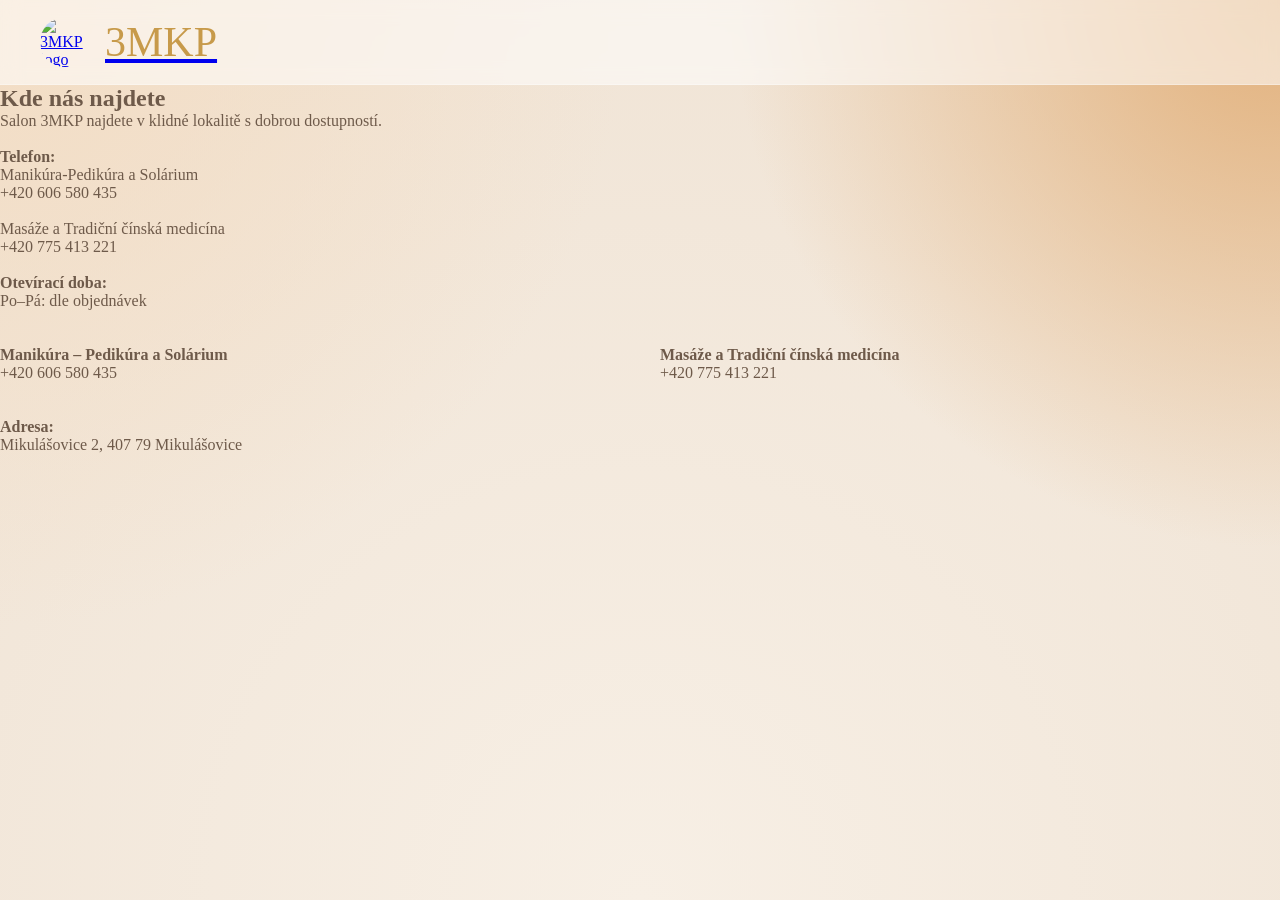
==== kde-nas-najdete.html @ 093924d7 "Update kde-nas-najdete.html" ====
<!DOCTYPE html>
<html lang="cs">

<head>
<meta charset="UTF-8">
<meta name="viewport" content="width=device-width, initial-scale=1.0">

<title>Kde nás najdete | Salon 3MKP</title>

<link rel="stylesheet" href="style.css">

<style>
/* jednoduché rozložení pro vedle sebe */
.services {
    display: flex;
    gap: 40px;
    flex-wrap: wrap;
}

.service-box {
    flex: 1;
    min-width: 250px;
}
</style>

</head>

<body>

<!-- TOP -->
<div class="topbar">
    <a href="index.html" class="logo">
        <img src="https://cdn-icons-png.flaticon.com/512/483/483361.png" alt="3MKP logo">
        <h1>3MKP</h1>
    </a>
</div>

<!-- OBSAH -->
<div class="info-section">

    <h2>Kde nás najdete</h2>

    <p>
        Salon 3MKP najdete v klidné lokalitě s dobrou dostupností.
    </p>

    <br>

    <!-- TELEFONY + OTEVÍRACÍ DOBA NAHOŘE -->
    <p>
        <strong>Telefon:</strong><br>
        Manikúra-Pedikúra a Solárium<br>    
        +420 606 580 435<br>  
        <br>
        Masáže a Tradiční čínská medicína<br>
        +420 775 413 221
    </p>

    <br>

    <p>
        <strong>Otevírací doba:</strong><br>
        Po–Pá: dle objednávek
    </p>

    <br><br>

    <!-- SLUŽBY VEDLE SEBE -->
    <div class="services">

        <div class="service-box">
            <strong>Manikúra – Pedikúra a Solárium</strong><br>
            +420 606 580 435
        </div>

        <div class="service-box">
            <strong>Masáže a Tradiční čínská medicína</strong><br>
            +420 775 413 221
        </div>

    </div>

    <br><br>

    <!-- ADRESA -->
    <p>
        <strong>Adresa:</strong><br>
        Mikulášovice 2, 407 79 Mikulášovice
    </p>

    <br>

    <!-- MAPA (EMBED GOOGLE MAPS) -->
    <iframe
        src="https://www.google.com/maps?q=Mikulášovice%202,%20407%2079%20Mikulášovice&output=embed"
        width="100%"
        height="350"
        style="border:0; border-radius:10px;"
        allowfullscreen=""
        loading="lazy">
    </iframe>

</div>

</body>
</html>
---- style.css ----
*{
    margin:0;
    padding:0;
    box-sizing:border-box;
}

body{
    font-family:Georgia, serif;
    background:
    radial-gradient(circle at top left, #f3ddc4, transparent 40%),
    radial-gradient(circle at top right, #e2b07a, transparent 35%),
    radial-gradient(circle at bottom, #f7efe5, #efe2d3);

    min-height:100vh;
    color:#6e5a4a;
    overflow-x:hidden;
}

/* TOP BAR */

.topbar{
    height:85px;
    display:flex;
    align-items:center;
    justify-content:space-between;
    padding:0 40px;
    background:rgba(255,255,255,0.55);
    backdrop-filter:blur(10px);
    border-bottom:1px solid rgba(255,255,255,0.3);
}

.logo{
    display:flex;
    align-items:center;
    gap:15px;
}

.logo img{
    width:50px;
    height:50px;
    border-radius:50%;
}

.logo h1{
    font-size:42px;
    font-weight:300;
    color:#c79a4a;
}

/* TOP LINKS */

.top-links{
    display:flex;
    gap:12px;
}

.top-links a{
    text-decoration:none;
    color:#6e5a4a;
    font-size:15px;
    padding:8px 14px;
    border-radius:20px;
    background:rgba(255,255,255,0.5);
    transition:0.3s ease;
}

.top-links a:hover{
    background:rgba(255,255,255,0.8);
}

/* HERO */

.hero{
    text-align:center;
    padding:50px 20px 30px;
}

.hero h2{
    font-size:70px;
    font-weight:300;
    color:#b8873a;
    margin-bottom:20px;
}

.hero p{
    font-size:20px;
    max-width:850px;
    margin:10px auto;
    line-height:1.8;
}

/* GRID */

.grid{
    max-width:1200px;
    margin:40px auto;
    display:grid;
    grid-template-columns:repeat(2, 1fr);
    gap:35px;
    padding:0 20px;
}

/* CARD */

.card{
    height:320px;
    border-radius:40px;
    overflow:hidden;
    position:relative;
    text-decoration:none;
    box-shadow:0 20px 40px rgba(0,0,0,0.08);
    transition:0.35s ease;
}

.card:hover{
    transform:translateY(-8px);
    box-shadow:0 28px 50px rgba(0,0,0,0.12);
}

.card img{
    width:100%;
    height:100%;
    object-fit:cover;
}

.overlay{
    position:absolute;
    bottom:0;
    left:0;
    right:0;
    padding:25px;
    background:linear-gradient(
        to top,
        rgba(0,0,0,0.55),
        rgba(0,0,0,0.1),
        transparent
    );
    color:white;
}

.overlay h3{
    font-size:42px;
    font-weight:300;
}

/* BARVY */

.massage h3{
    color:#d89a52;
}

.mani h3{
    color:#6fd0cf;
}

.solarium h3{
    color:#6fd0cf;
}

.tcm h3{
    color:#c58b4d;
}

/* FOOTER */

.footer{
    text-align:center;
    padding:35px 20px;
    background:rgba(255,255,255,0.45);
    backdrop-filter:blur(10px);
    border-top:1px solid rgba(255,255,255,0.3);
}

.footer p{
    font-size:16px;
}

/* MOBIL */

@media(max-width:900px){

    .topbar{
        flex-direction:column;
        height:auto;
        gap:10px;
        padding:15px;
    }

    .grid{
        grid-template-columns:1fr;
    }

    .hero h2{
        font-size:50px;
    }
}
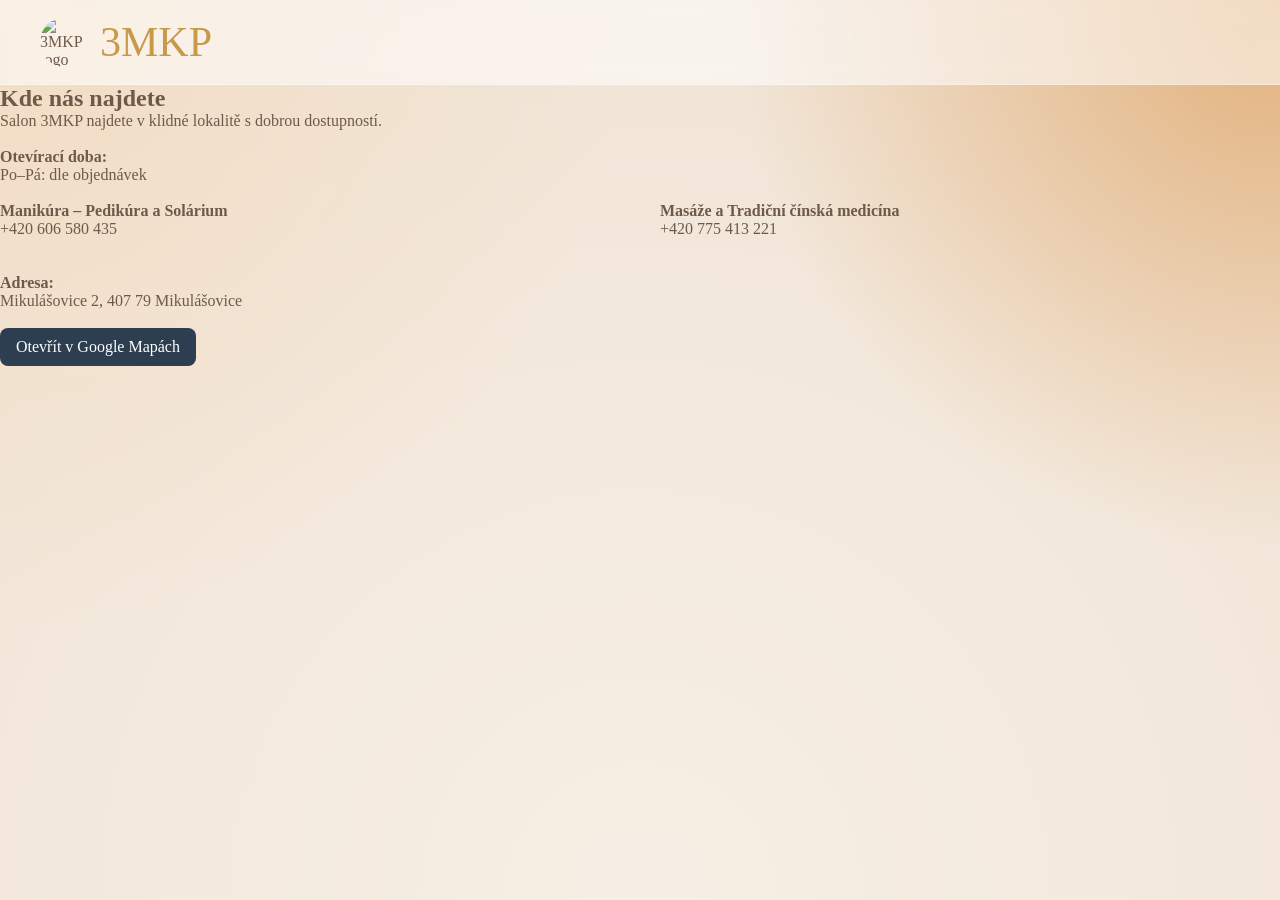
==== commit c6059c76: "Update kde-nas-najdete.html" ====
--- a/kde-nas-najdete.html
+++ b/kde-nas-najdete.html
@@ -10,7 +10,16 @@
 <link rel="stylesheet" href="style.css">
 
 <style>
-/* jednoduché rozložení pro vedle sebe */
+/* TOP LOGO */
+.logo {
+    display: flex;
+    align-items: center;
+    gap: 10px;
+    text-decoration: none;
+    color: inherit;
+}
+
+/* TELEFONY VEDLE SEBE */
 .services {
     display: flex;
     gap: 40px;
@@ -20,6 +29,21 @@
 .service-box {
     flex: 1;
     min-width: 250px;
+}
+
+/* MAPA TLAČÍTKO */
+.map-button {
+    display: inline-block;
+    padding: 10px 16px;
+    background: #2c3e50;
+    color: white;
+    text-decoration: none;
+    border-radius: 8px;
+    font-weight: 500;
+}
+
+.map-button:hover {
+    opacity: 0.9;
 }
 </style>
 
@@ -46,26 +70,15 @@
 
     <br>
 
-    <!-- TELEFONY + OTEVÍRACÍ DOBA NAHOŘE -->
-    <p>
-        <strong>Telefon:</strong><br>
-        Manikúra-Pedikúra a Solárium<br>    
-        +420 606 580 435<br>  
-        <br>
-        Masáže a Tradiční čínská medicína<br>
-        +420 775 413 221
-    </p>
-
-    <br>
-
+    <!-- OTEVÍRACÍ DOBA -->
     <p>
         <strong>Otevírací doba:</strong><br>
         Po–Pá: dle objednávek
     </p>
 
-    <br><br>
+    <br>
 
-    <!-- SLUŽBY VEDLE SEBE -->
+    <!-- TELEFONY VEDLE SEBE -->
     <div class="services">
 
         <div class="service-box">
@@ -90,13 +103,21 @@
 
     <br>
 
-    <!-- MAPA (EMBED GOOGLE MAPS) -->
+    <!-- MAPA TLAČÍTKO -->
+    <a class="map-button"
+       href="https://www.google.com/maps/search/?api=1&query=Mikulášovice%202%2C%20407%2079%20Mikulášovice"
+       target="_blank">
+       Otevřít v Google Mapách
+    </a>
+
+    <br><br>
+
+    <!-- MAPA EMBED -->
     <iframe
         src="https://www.google.com/maps?q=Mikulášovice%202,%20407%2079%20Mikulášovice&output=embed"
         width="100%"
         height="350"
         style="border:0; border-radius:10px;"
-        allowfullscreen=""
         loading="lazy">
     </iframe>
 
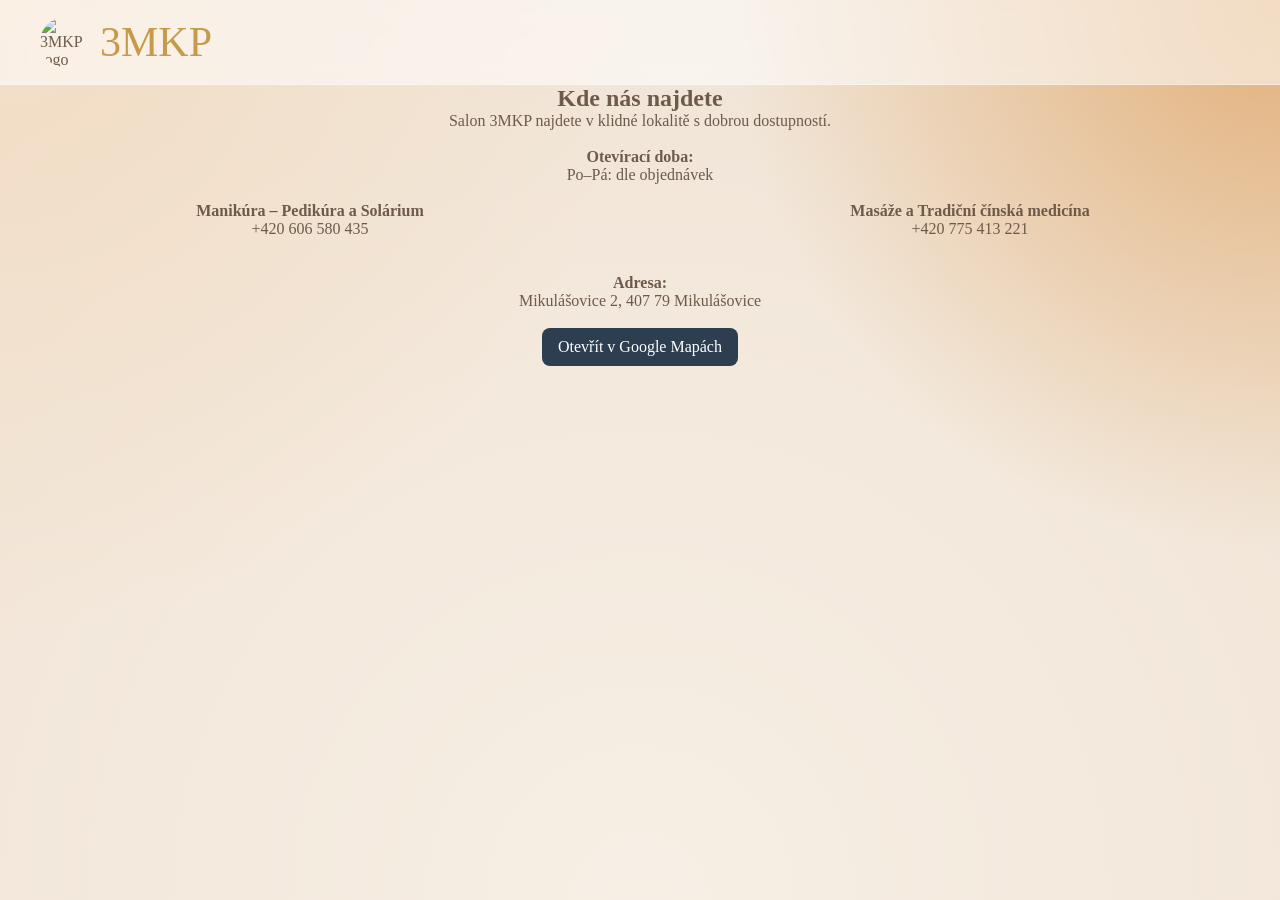
==== commit 776f7368: "Update kde-nas-najdete.html" ====
--- a/kde-nas-najdete.html
+++ b/kde-nas-najdete.html
@@ -10,6 +10,7 @@
 <link rel="stylesheet" href="style.css">
 
 <style>
+
 /* TOP LOGO */
 .logo {
     display: flex;
@@ -19,11 +20,17 @@
     color: inherit;
 }
 
+/* CENTROVÁNÍ OBSAHU BEZ POSUNU LAYOUTU */
+.info-section{
+    text-align: center;
+}
+
 /* TELEFONY VEDLE SEBE */
 .services {
     display: flex;
     gap: 40px;
     flex-wrap: wrap;
+    justify-content: center;
 }
 
 .service-box {
@@ -45,6 +52,7 @@
 .map-button:hover {
     opacity: 0.9;
 }
+
 </style>
 
 </head>
@@ -70,7 +78,6 @@
 
     <br>
 
-    <!-- OTEVÍRACÍ DOBA -->
     <p>
         <strong>Otevírací doba:</strong><br>
         Po–Pá: dle objednávek
@@ -78,7 +85,7 @@
 
     <br>
 
-    <!-- TELEFONY VEDLE SEBE -->
+    <!-- TELEFONY -->
     <div class="services">
 
         <div class="service-box">
@@ -95,7 +102,6 @@
 
     <br><br>
 
-    <!-- ADRESA -->
     <p>
         <strong>Adresa:</strong><br>
         Mikulášovice 2, 407 79 Mikulášovice
@@ -103,18 +109,16 @@
 
     <br>
 
-    <!-- MAPA TLAČÍTKO -->
     <a class="map-button"
-       href="https://www.google.com/maps/search/?api=1&query=Mikulášovice%202%2C%20407%2079%20Mikulášovice"
+       href="https://www.google.com/maps/search/?api=1&query=Mikulashovice+2+407+79+Mikulashovice"
        target="_blank">
        Otevřít v Google Mapách
     </a>
 
     <br><br>
 
-    <!-- MAPA EMBED -->
     <iframe
-        src="https://www.google.com/maps?q=Mikulášovice%202,%20407%2079%20Mikulášovice&output=embed"
+        src="https://www.google.com/maps?q=Mikulashovice+2+407+79+Mikulashovice&output=embed"
         width="100%"
         height="350"
         style="border:0; border-radius:10px;"
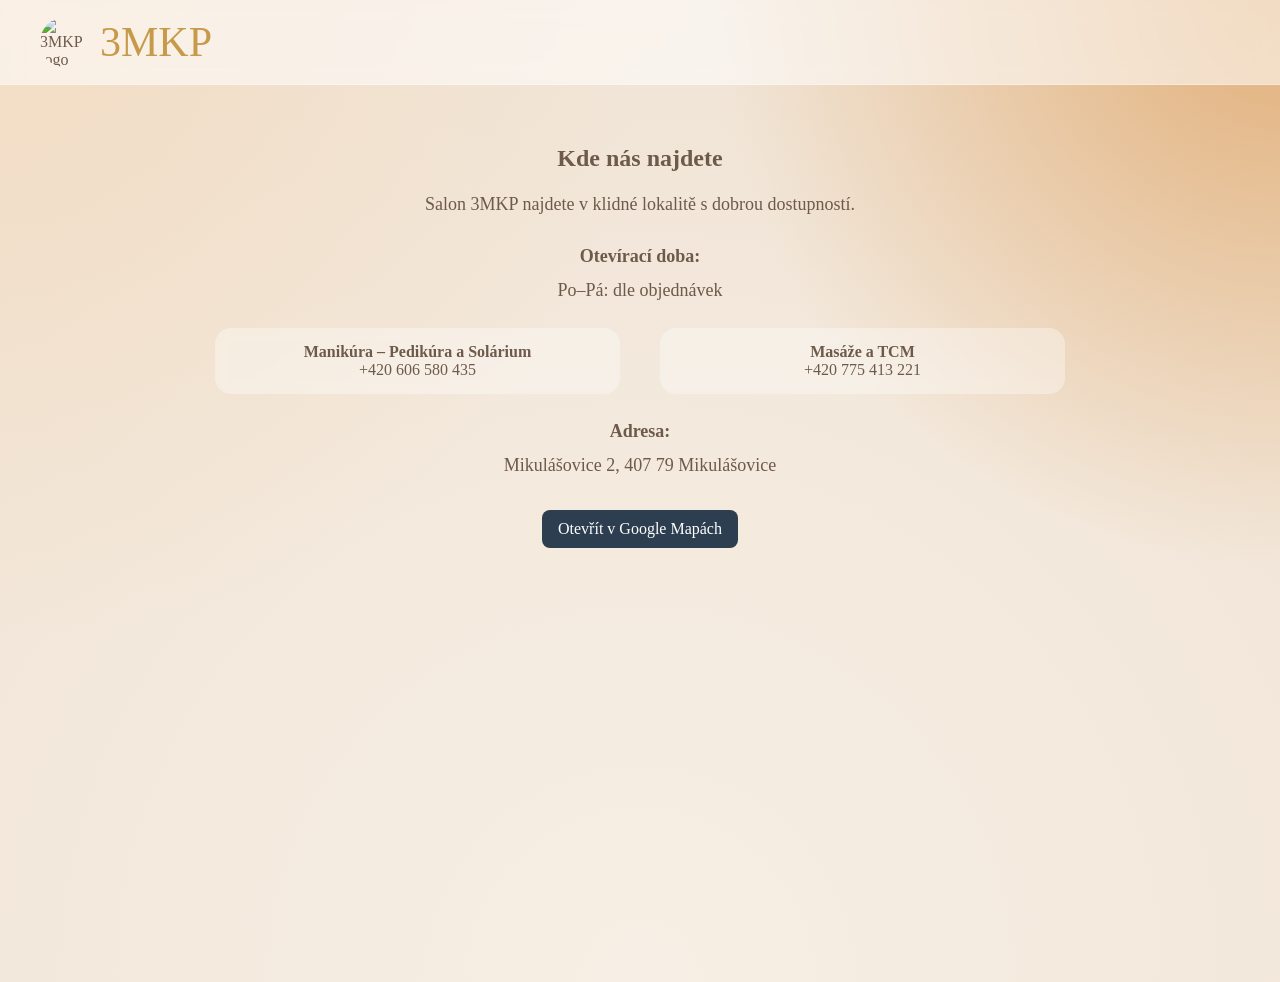
==== commit 17e109a3: "Update kde-nas-najdete.html" ====
--- a/kde-nas-najdete.html
+++ b/kde-nas-najdete.html
@@ -20,22 +20,43 @@
     color: inherit;
 }
 
-/* CENTROVÁNÍ OBSAHU BEZ POSUNU LAYOUTU */
+/* HLAVNÍ KONTEJNER – jemný kosmetický styl */
 .info-section{
     text-align: center;
+    max-width: 900px;
+    margin: 60px auto;
+    padding: 0 25px;
 }
 
-/* TELEFONY VEDLE SEBE */
+/* nadpis */
+.info-section h2{
+    margin-bottom: 15px;
+}
+
+/* text – vzdušnější, elegantnější */
+.info-section p{
+    font-size: 18px;
+    line-height: 1.9;
+    margin-bottom: 18px;
+    color: #6e5a4a;
+}
+
+/* TELEFONY */
 .services {
     display: flex;
     gap: 40px;
     flex-wrap: wrap;
     justify-content: center;
+    margin: 20px 0;
 }
 
 .service-box {
     flex: 1;
-    min-width: 250px;
+    min-width: 240px;
+    padding: 15px;
+    background: rgba(255,255,255,0.35);
+    border-radius: 16px;
+    backdrop-filter: blur(6px);
 }
 
 /* MAPA TLAČÍTKO */
@@ -47,10 +68,19 @@
     text-decoration: none;
     border-radius: 8px;
     font-weight: 500;
+    margin-top: 10px;
 }
 
 .map-button:hover {
     opacity: 0.9;
+}
+
+/* MAPA */
+iframe {
+    margin-top: 20px;
+    width: 100%;
+    border:0;
+    border-radius:12px;
 }
 
 </style>
@@ -76,14 +106,10 @@
         Salon 3MKP najdete v klidné lokalitě s dobrou dostupností.
     </p>
 
-    <br>
-
     <p>
         <strong>Otevírací doba:</strong><br>
         Po–Pá: dle objednávek
     </p>
-
-    <br>
 
     <!-- TELEFONY -->
     <div class="services">
@@ -94,35 +120,26 @@
         </div>
 
         <div class="service-box">
-            <strong>Masáže a Tradiční čínská medicína</strong><br>
+            <strong>Masáže a TCM</strong><br>
             +420 775 413 221
         </div>
 
     </div>
-
-    <br><br>
 
     <p>
         <strong>Adresa:</strong><br>
         Mikulášovice 2, 407 79 Mikulášovice
     </p>
 
-    <br>
-
     <a class="map-button"
-       href="https://www.google.com/maps/search/?api=1&query=Mikulashovice+2+407+79+Mikulashovice"
+       href="https://www.google.com/maps/search/?api=1&query=Mikulasovice+2+407+79+Czechia"
        target="_blank">
        Otevřít v Google Mapách
     </a>
 
-    <br><br>
-
     <iframe
-        src="https://www.google.com/maps?q=Mikulashovice+2+407+79+Mikulashovice&output=embed"
-        width="100%"
-        height="350"
-        style="border:0; border-radius:10px;"
-        loading="lazy">
+        src="https://www.google.com/maps?q=Mikulasovice+2+407+79+Czechia&output=embed"
+        height="350">
     </iframe>
 
 </div>
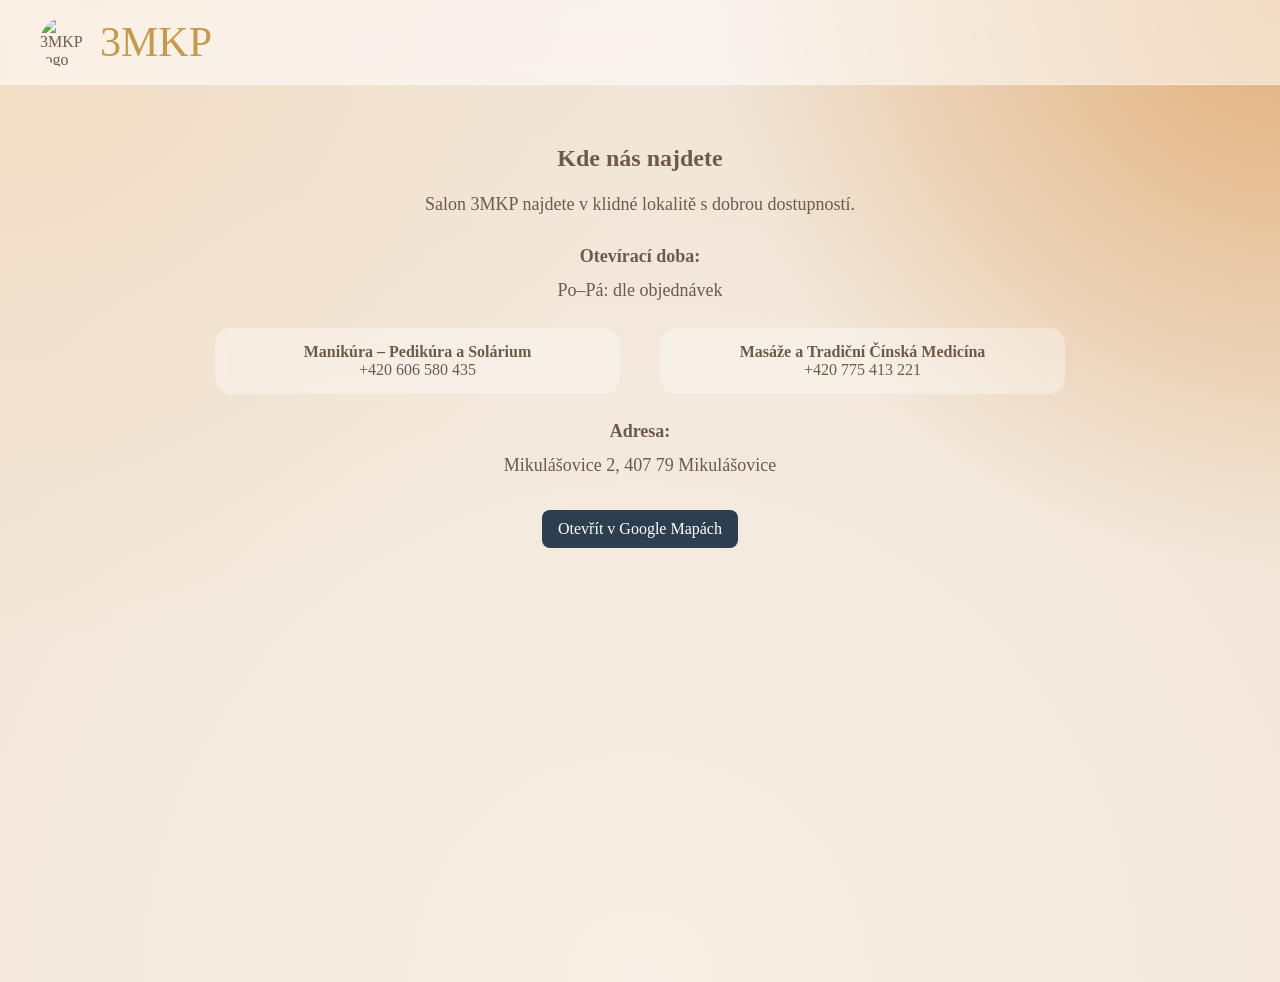
==== commit ebf557ad: "Update kde-nas-najdete.html" ====
--- a/kde-nas-najdete.html
+++ b/kde-nas-najdete.html
@@ -120,7 +120,7 @@
         </div>
 
         <div class="service-box">
-            <strong>Masáže a TCM</strong><br>
+            <strong>Masáže a Tradiční Čínská Medicína</strong><br>
             +420 775 413 221
         </div>
 
@@ -132,7 +132,7 @@
     </p>
 
     <a class="map-button"
-       href="https://www.google.com/maps/search/?api=1&query=Mikulasovice+2+407+79+Czechia"
+       href="https://www.google.com/maps?q=Mikulasovice+2+407+79+Czechia&output=embed"
        target="_blank">
        Otevřít v Google Mapách
     </a>
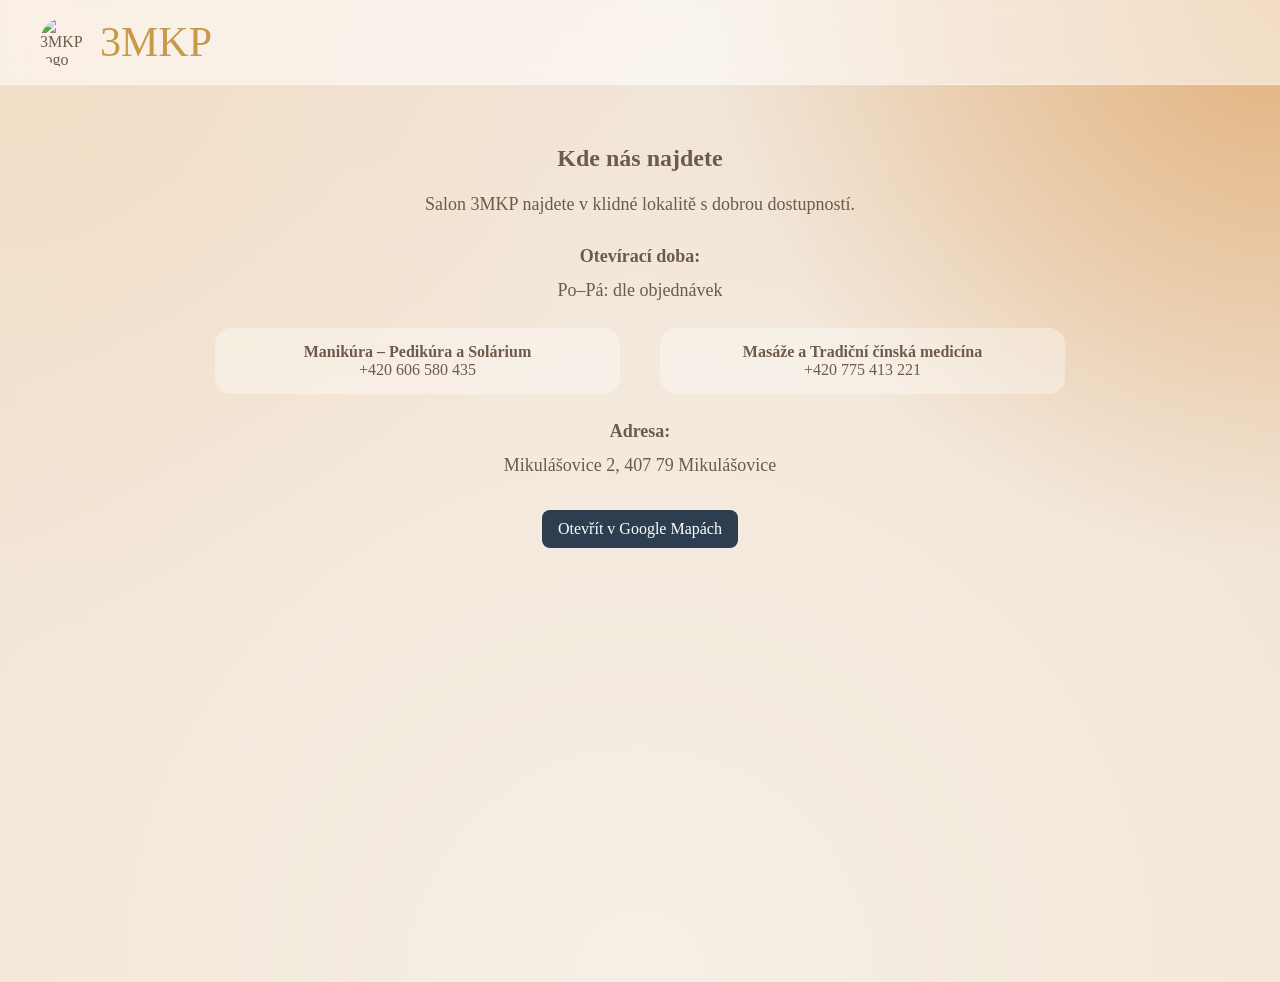
==== commit 528581cd: "Update kde-nas-najdete.html" ====
--- a/kde-nas-najdete.html
+++ b/kde-nas-najdete.html
@@ -20,7 +20,7 @@
     color: inherit;
 }
 
-/* HLAVNÍ KONTEJNER – jemný kosmetický styl */
+/* HLAVNÍ KONTEJNER */
 .info-section{
     text-align: center;
     max-width: 900px;
@@ -28,12 +28,12 @@
     padding: 0 25px;
 }
 
-/* nadpis */
+/* NADPIS */
 .info-section h2{
     margin-bottom: 15px;
 }
 
-/* text – vzdušnější, elegantnější */
+/* TEXT */
 .info-section p{
     font-size: 18px;
     line-height: 1.9;
@@ -79,8 +79,8 @@
 iframe {
     margin-top: 20px;
     width: 100%;
-    border:0;
-    border-radius:12px;
+    border: 0;
+    border-radius: 12px;
 }
 
 </style>
@@ -120,7 +120,7 @@
         </div>
 
         <div class="service-box">
-            <strong>Masáže a Tradiční Čínská Medicína</strong><br>
+            <strong>Masáže a Tradiční čínská medicína</strong><br>
             +420 775 413 221
         </div>
 
@@ -131,15 +131,18 @@
         Mikulášovice 2, 407 79 Mikulášovice
     </p>
 
+    <!-- TLAČÍTKO MAPA -->
     <a class="map-button"
-       href="https://www.google.com/maps?q=Mikulasovice+2+407+79+Czechia&output=embed"
+       href="https://www.google.com/maps/place/Mikul%C3%A1%C5%A1ovice+2,+407+79+Mikul%C3%A1%C5%A1ovice"
        target="_blank">
        Otevřít v Google Mapách
     </a>
 
+    <!-- EMBED MAPA (SPRÁVNÁ VERZE) -->
     <iframe
-        src="https://www.google.com/maps?q=Mikulasovice+2+407+79+Czechia&output=embed"
-        height="350">
+        src="https://www.google.com/maps?q=Mikul%C3%A1%C5%A1ovice%202%2C%20407%2079%20Czechia&output=embed"
+        height="350"
+        loading="lazy">
     </iframe>
 
 </div>
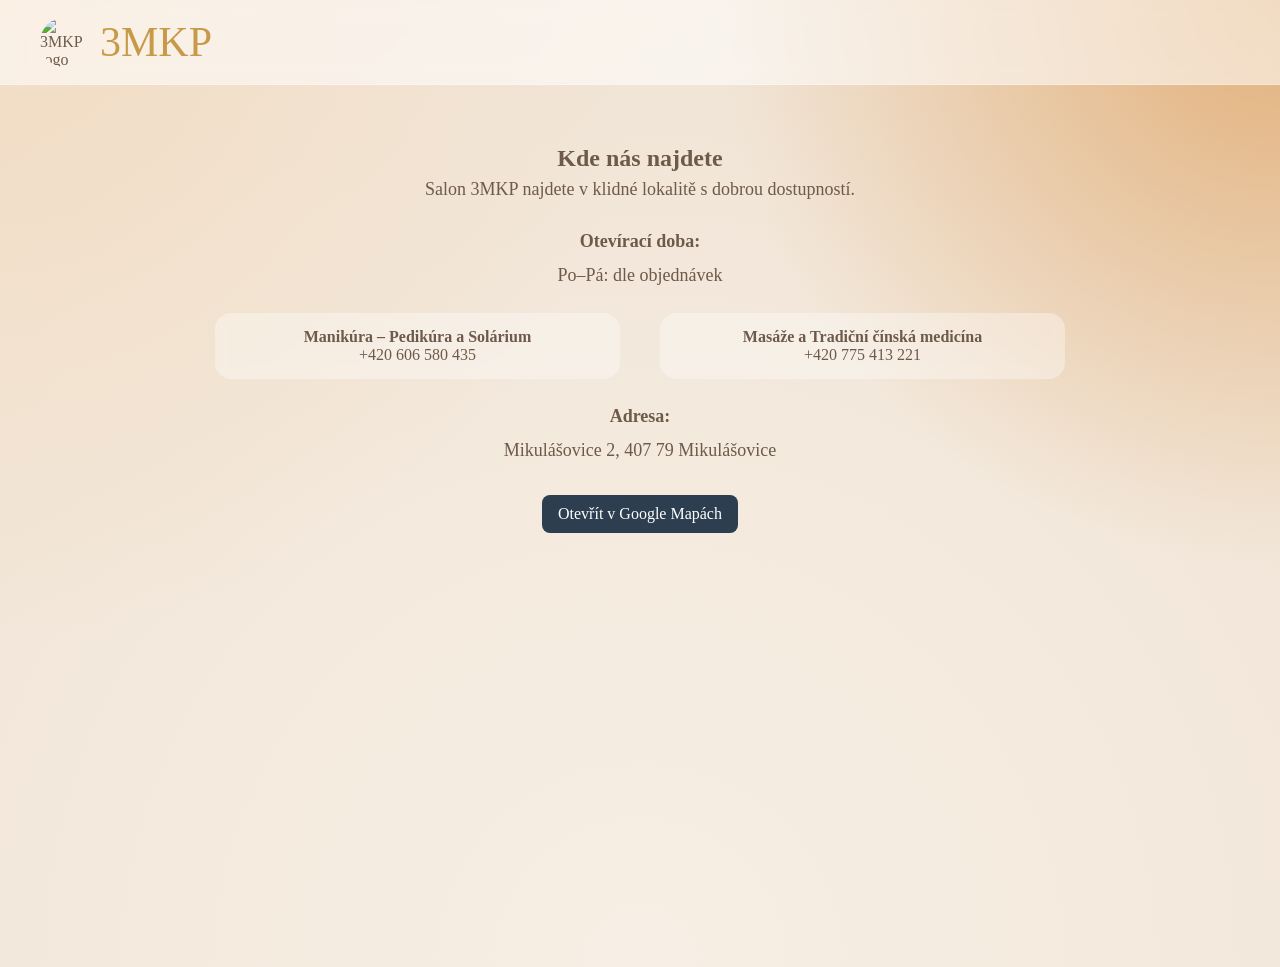
==== commit 81a331cc: "Update kde-nas-najdete.html" ====
--- a/kde-nas-najdete.html
+++ b/kde-nas-najdete.html
@@ -26,11 +26,6 @@
     max-width: 900px;
     margin: 60px auto;
     padding: 0 25px;
-}
-
-/* NADPIS */
-.info-section h2{
-    margin-bottom: 15px;
 }
 
 /* TEXT */
@@ -131,16 +126,16 @@
         Mikulášovice 2, 407 79 Mikulášovice
     </p>
 
-    <!-- TLAČÍTKO MAPA -->
+    <!-- TLAČÍTKO -->
     <a class="map-button"
        href="https://www.google.com/maps/place/Mikul%C3%A1%C5%A1ovice+2,+407+79+Mikul%C3%A1%C5%A1ovice"
        target="_blank">
        Otevřít v Google Mapách
     </a>
 
-    <!-- EMBED MAPA (SPRÁVNÁ VERZE) -->
+    <!-- SPRÁVNÁ EMBED MAPA (TVÉ MÍSTO) -->
     <iframe
-        src="https://www.google.com/maps?q=Mikul%C3%A1%C5%A1ovice%202%2C%20407%2079%20Czechia&output=embed"
+        src="https://www.google.com/maps?q=Mikul%C3%A1%C5%A1ovice%202%2C%20407%2079%20Mikul%C3%A1%C5%A1ovice&output=embed"
         height="350"
         loading="lazy">
     </iframe>
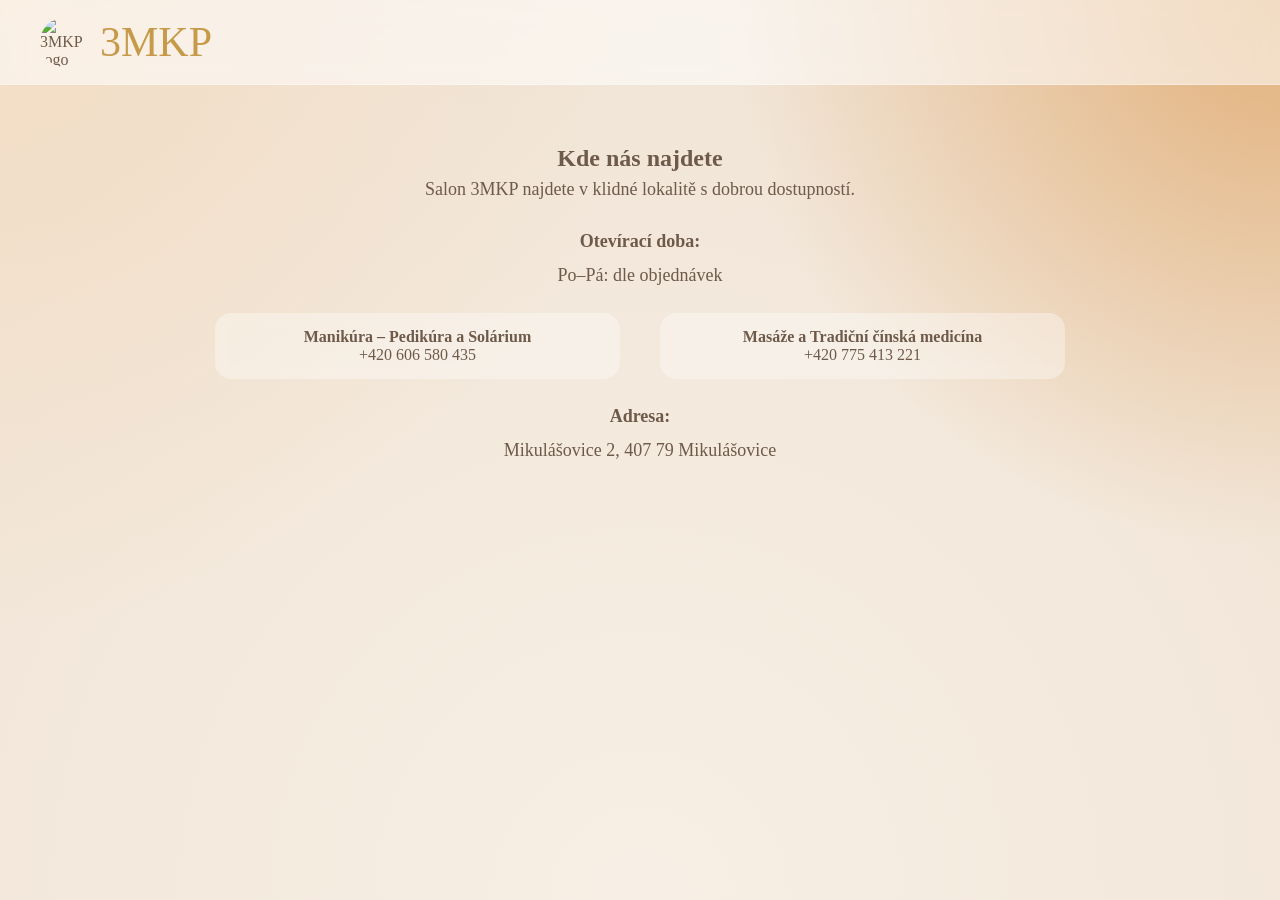
==== commit 703c0bd1: "Update kde-nas-najdete.html" ====
--- a/kde-nas-najdete.html
+++ b/kde-nas-najdete.html
@@ -54,26 +54,11 @@
     backdrop-filter: blur(6px);
 }
 
-/* MAPA TLAČÍTKO */
-.map-button {
-    display: inline-block;
-    padding: 10px 16px;
-    background: #2c3e50;
-    color: white;
-    text-decoration: none;
-    border-radius: 8px;
-    font-weight: 500;
-    margin-top: 10px;
-}
-
-.map-button:hover {
-    opacity: 0.9;
-}
-
 /* MAPA */
 iframe {
-    margin-top: 20px;
+    margin-top: 25px;
     width: 100%;
+    height: 350px;
     border: 0;
     border-radius: 12px;
 }
@@ -126,17 +111,9 @@
         Mikulášovice 2, 407 79 Mikulášovice
     </p>
 
-    <!-- TLAČÍTKO -->
-    <a class="map-button"
-       href="https://www.google.com/maps/place/Mikul%C3%A1%C5%A1ovice+2,+407+79+Mikul%C3%A1%C5%A1ovice"
-       target="_blank">
-       Otevřít v Google Mapách
-    </a>
-
-    <!-- SPRÁVNÁ EMBED MAPA (TVÉ MÍSTO) -->
+    <!-- MAPA -->
     <iframe
         src="https://www.google.com/maps?q=Mikul%C3%A1%C5%A1ovice%202%2C%20407%2079%20Mikul%C3%A1%C5%A1ovice&output=embed"
-        height="350"
         loading="lazy">
     </iframe>
 
